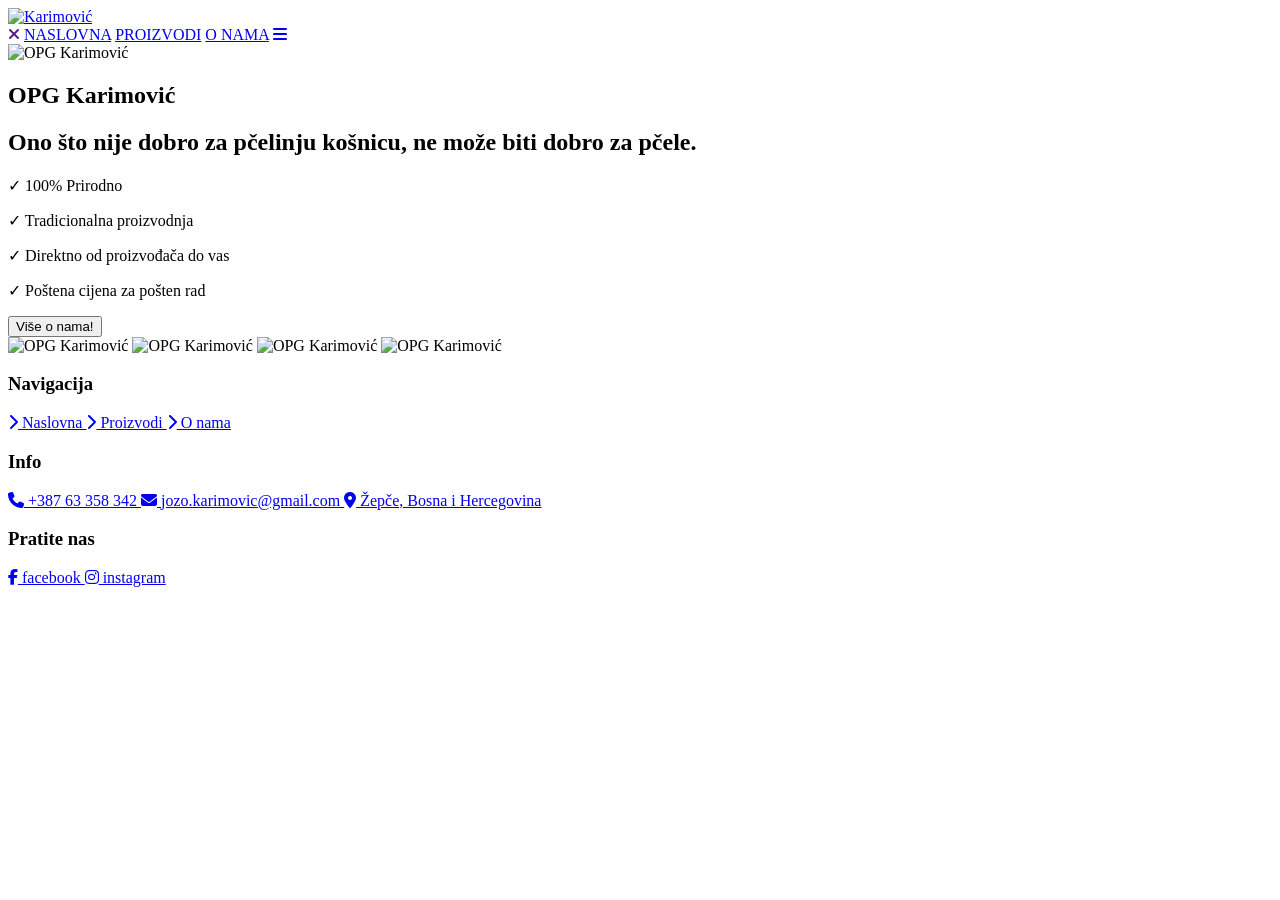
==== index.html @ c3ba85f7 "Add files via upload" ====
<!DOCTYPE html>
<html lang="en">
<head>
   <meta charset="UTF-8">
   <meta name="viewport" content="width=device-width, initial-scale=1.0">
   <title>OPG Karimović</title>
   <link rel="stylesheet" href="https://cdnjs.cloudflare.com/ajax/libs/font-awesome/6.1.1/css/all.min.css">
   <link rel="stylesheet" href="css/style.css">
   <script src="js/script.js"></script>
   <link rel="icon" type="image/x-icon" href="images/favicon.ico">

</head>
<body>
   
<!-- header  -->

<header class="header">

   <section class="flex">

      <a href="index.html" class="logo"><img src="images/logo.png" alt="Karimović"></a>

      <nav class="topnav" id="topnav">
         
            <a href="" class="icon2"><i class="fas fa-times"></i></a>
             <a href="index.html">NASLOVNA</a>
             <a href="proizvodi.html">PROIZVODI</a>
             <a href="onama.html">O NAMA</a>
             <a href="javascript:void(0);" class="icon" onclick="myFunction()">
                 <i class="fa fa-bars"></i>
             </a>
         </ul>
     </nav>
   </section>

</header>

<!-- header image -->

<div class="header-image">
   <img src="images/header.jpg" alt="OPG Karimović">
</div>

<!-- home   -->

<section class="home" id="home">

   <div class="row">

      <div class="content">
         <h1><span>OPG Karimović</span></h1>
         <h2>Ono što nije dobro za pčelinju košnicu, ne može biti dobro za pčele.</h2>
         <p><span>&check; 100% Prirodno</span></p>
         <p><span>&check; Tradicionalna proizvodnja</span></p>
         <p><span>&check; Direktno od proizvođača do vas</span></p>
         <p><span>&check; Poštena cijena za pošten rad</span></p>
      <a href="onama.html"><button class="btn">
         Više o nama!
      </button></a>
      </div>
      

      <div class="image">
         <div class="slideshow">
            <img src="images/poster_V1.png" class="slide active" alt="OPG Karimović">
            <img src="images/poster_V2.png" class="slide" alt="OPG Karimović">
            <img src="images/poster_V3.png" class="slide" alt="OPG Karimović">
            <img src="images/poster_V4.png" class="slide" alt="OPG Karimović">
         </div>
      </div>

   </div>

</section>


<!-- footer -->

<footer>

   <div class="box-container">

       <div class="box">
           <h3>Navigacija</h3>
           <a href="index.html"> <i class="fas fa-chevron-right"></i> Naslovna </a>
           <a href="proizvodi.html"> <i class="fas fa-chevron-right"></i> Proizvodi </a>
           <a href="onama.html"> <i class="fas fa-chevron-right"></i> O nama </a>
       </div>

       <div class="box">
           <h3>Info</h3>
           <a href="#"> <i class="fas fa-phone"></i> +387 63 358 342 </a>
           <a href="mailto:jozo.karimovic@gmail.com"> <i class="fas fa-envelope"></i> jozo.karimovic@gmail.com </a>
           <a href="https://goo.gl/maps/Akxqu9mSqQsVGUqTA"> <i class="fas fa-map-marker-alt"></i> Žepče, Bosna i Hercegovina </a>
       </div>

       <div class="box">
           <h3>Pratite nas</h3>
           <a href="https://www.facebook.com"> <i class="fab fa-facebook-f"></i> facebook </a>
           <a href="https://www.instagram.com"> <i class="fab fa-instagram"></i> instagram </a>
         
       </div>

   </div>
</footer>
</body>
</html>
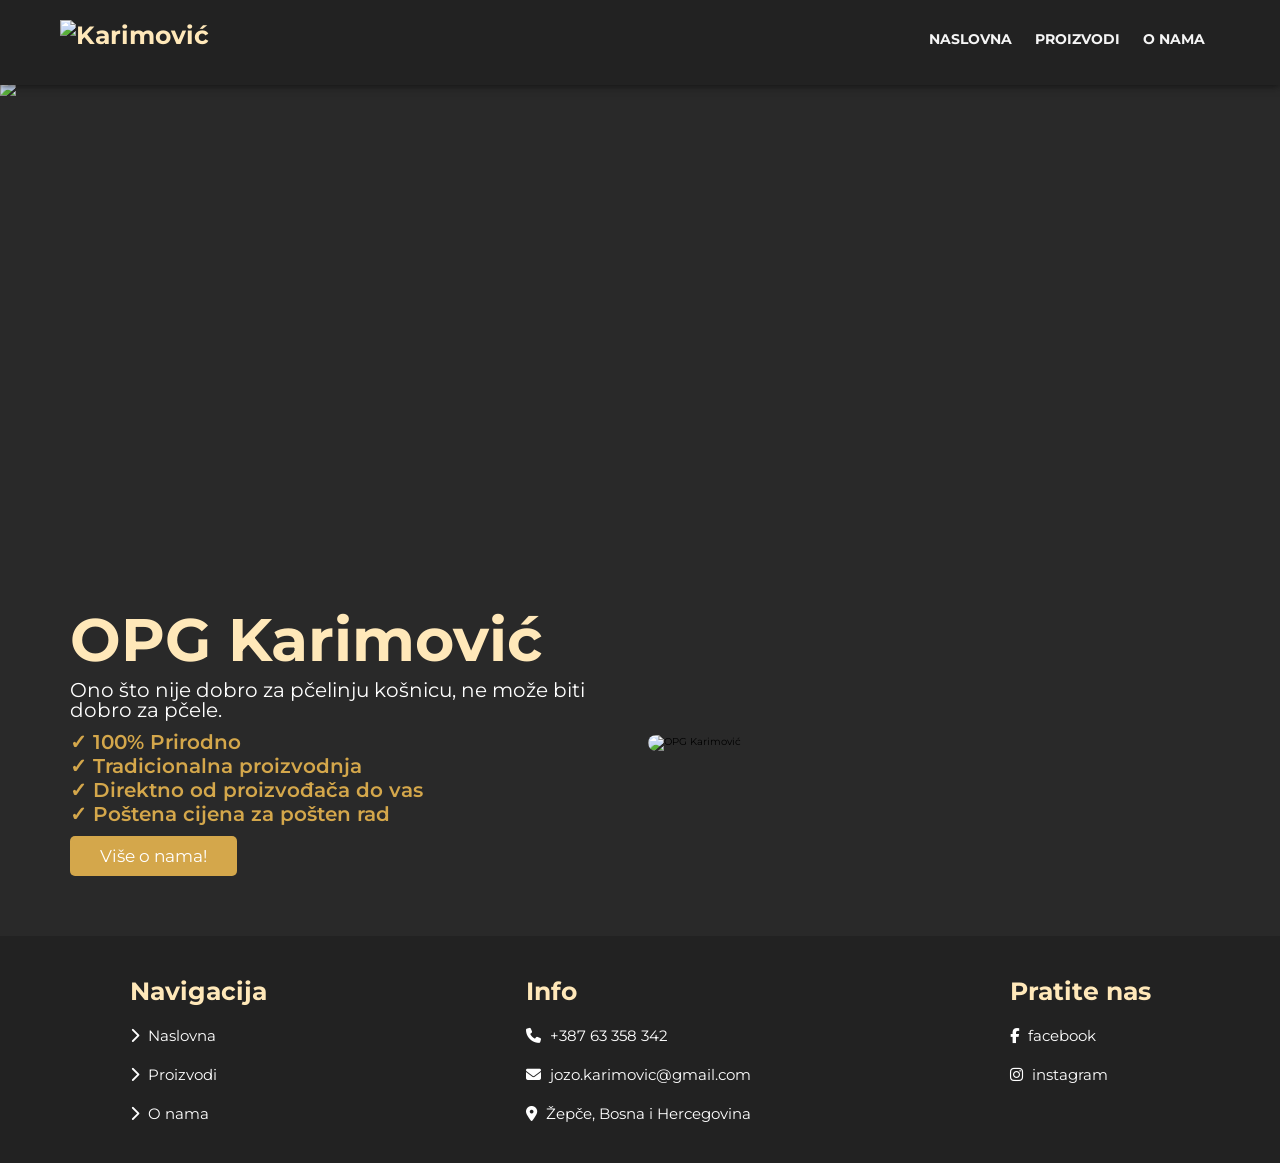
==== commit 69e18dc9: "Update index.html" ====
--- a/index.html
+++ b/index.html
@@ -62,10 +62,10 @@
 
       <div class="image">
          <div class="slideshow">
-            <img src="images/poster_V1.png" class="slide active" alt="OPG Karimović">
-            <img src="images/poster_V2.png" class="slide" alt="OPG Karimović">
-            <img src="images/poster_V3.png" class="slide" alt="OPG Karimović">
-            <img src="images/poster_V4.png" class="slide" alt="OPG Karimović">
+            <img src="images/poster_V1.jpg" class="slide active" alt="OPG Karimović">
+            <img src="images/poster_V2.jpg" class="slide" alt="OPG Karimović">
+            <img src="images/poster_V3.jpg" class="slide" alt="OPG Karimović">
+            <img src="images/poster_V4.jpg" class="slide" alt="OPG Karimović">
          </div>
       </div>
 
@@ -104,4 +104,4 @@
    </div>
 </footer>
 </body>
-</html>+</html>
--- a/css/style.css
+++ b/css/style.css
@@ -0,0 +1,600 @@
+@import url('https://fonts.googleapis.com/css2?family=DM+Sans:ital,opsz,wght@0,9..40,100..1000;1,9..40,100..1000&family=Montserrat:ital,wght@0,100..900;1,100..900&display=swap');
+
+*{
+   font-family: 'Montserrat', sans-serif;
+   margin:0; padding:0;
+   box-sizing: border-box;
+   outline: none; border:none;
+   text-decoration: none;
+   transition: .2s linear;
+}
+
+html{
+   overflow-x: hidden;
+   font-size: 62.5%;
+   scroll-behavior: smooth;
+   scroll-padding-top: 8rem;
+}
+
+body{
+   background-color: #292929;
+}
+
+section{
+   margin:0 auto;
+   padding:2rem;
+   max-width:1200px;
+}
+
+.heading{
+   margin-bottom: 2.5rem;
+   text-align: center;
+   font-size: 4rem;
+   color:#FFF;
+   text-transform: uppercase;
+}
+
+.heading span{
+   color:#FFE8B9;
+   text-transform: uppercase;
+}
+
+.header{
+   
+   position: fixed;
+   top:0; 
+   left:0; 
+   right:0;
+   z-index: 1000;
+   background-color: #222222;
+   box-shadow:0px 0px 8px #0e0e0e;
+}
+
+.header .flex{
+   position: relative;
+   display: flex;
+   align-items: center;
+   justify-content: space-between;
+}
+
+.header-image{
+   margin-top: 8rem;  
+   width: 100%;
+   line-height: 0;
+}
+
+.header-image img{
+   width: 100%;
+   height: 45rem;
+   object-fit: cover;
+   display: block;
+}
+
+
+.topnav {
+   position: absolute;
+   top: 3rem;
+   right: 25px;
+   text-align: right;
+}
+
+.topnav a {
+   text-decoration: none;
+   color:whitesmoke;
+   text-transform: uppercase;
+   font-size: 14px;
+   font-weight: 700;
+   padding: 0px 10px;
+}
+
+
+.topnav a:hover {
+   color: #FFE8B9;
+}
+
+.topnav a.icon {
+   display: none;
+}
+
+.topnav a.icon2 {
+   display: none;
+}
+
+
+.header .flex .navbar a{
+   margin-left: 2rem;
+   color:#FFF;
+   font-size: 2rem;
+}
+
+.header .flex .navbar a:hover{
+   color:#FFE8B9;
+}
+
+.header .flex .logo{
+   font-size: 2.5rem;
+   color:#FFE8B9;
+   font-family: 'DM Sans', sans-serif;
+   font-weight: bold;
+   display: flex;         
+   align-items: center;    
+}
+
+.header .flex .logo img{   
+   height: 4.5rem;
+   width: auto;
+   display: block;
+}
+
+
+.home{
+   margin-top: 6rem;
+}
+
+.home .row{
+   display: flex;
+   align-items: center;
+   flex-wrap: wrap-reverse;
+   gap:1.5rem;
+}
+
+.home .row .content{
+   flex:1 1 40rem;
+   text-align: left;
+   padding-left: 1rem;
+}
+
+.home .row .image{
+   flex:1 1 40rem;
+}
+
+.home .row .image img{
+   width: 100%;
+   border-radius: 3rem;;
+}
+
+.home .row .image .slideshow {
+      position: relative;
+      width: 100%;
+}
+
+.home .row .image .slideshow .slide {
+      display: none;
+      width: 100%;
+      opacity: 0;
+      transition: opacity 1s ease-in-out;
+}
+   
+.home .row .image .slideshow .slide.active {
+      display: block;
+      opacity: 1;
+}
+
+.home .row .content h1{
+   margin-bottom: 1rem;
+   font-size: 6rem;
+   color:#FFF;
+   line-height: 1;
+}
+
+.home .row .content h1 span{
+   color:#FFE8B9;
+}
+
+.home .row .content h2{
+   margin-bottom: 1rem;
+   font-size: 2rem;
+   color:#FFF;
+   line-height: 1;
+   font-weight: 400;
+}
+
+.home .row .content p span {
+   font-size: 2rem;
+   color: #d4a74b;
+   font-weight:600;
+}
+
+.about {
+   display: flex;
+   margin-top: 1rem;
+   align-items:center;
+   flex-wrap: wrap;
+}
+ 
+ 
+.about .content {
+   flex: 1 1 42rem;
+   padding: 4rem;
+}
+
+.about .content h2 {
+   font-size: 2.4rem;
+   color:#d4a74b;
+}
+ 
+ .about .content h3 {
+   font-size: 3rem;
+   text-transform: uppercase;
+   color: #FFF;
+   padding-bottom: 1rem;
+ }
+ 
+ 
+ .about .content h4 {
+   font-size: 2rem;
+   text-transform: uppercase;
+   color: #FFF;
+   padding-bottom: 2rem;
+   padding-top: 2rem;
+ }
+
+ .about .content p {
+   font-size: 2rem;
+   color: #fff;
+   padding: 1rem 0;
+   line-height: 2;
+ }
+
+.about .image .slideshow img {
+   width: 100%;
+   
+   border-radius: 3rem;;
+}
+
+.about .image .slideshow {
+      position: relative;
+      width: 100%;
+}
+
+.about .image .slideshow .slide {
+      display: none;
+      width: 100%;
+      opacity: 0;
+      transition: opacity 1s ease-in-out;
+}
+
+.about .image .slideshow .slide.active {
+      display: block;
+      opacity: 1;
+}
+
+.about a {
+   color: white;
+}
+
+.about a:hover {
+   color:#d4a74b;
+}
+
+footer{
+   background-color: #222222;
+   padding-bottom: 3rem;
+   padding-top: 3rem;
+   margin-top: 4rem;
+}
+
+footer .box-container{
+   display: flex;
+   justify-content: space-around;
+}
+
+footer .box-container .box h3{
+   font-size: 2.5rem;
+   color: #FFE8B9;
+   padding: 1rem 0;
+}
+
+footer .box-container .box a{
+   display: block;
+   font-size: 1.5rem;
+   padding: 1rem 0;
+   color: white;
+   
+}
+
+footer .box-container .box a i{
+   padding-right: .5rem;
+}
+
+footer .box-container .box a:hover i{
+   padding-right:2rem;
+}
+
+.products{
+   margin-top: 2.5rem;
+}
+.products .box-container {
+   display: flex;
+   flex-wrap: wrap;      
+   justify-content: center; 
+   padding-top: 3rem;
+   gap: 1rem;               
+ }
+
+.products .box-container .box {
+   text-align: center;
+   background: #fff;
+   box-shadow: 0 0.5rem 1rem rgba(0, 0, 0, 0.2);
+   border-radius: .5rem;
+   margin: 1rem;
+   flex: 1 1 28rem; 
+   max-width: 32rem; 
+ }
+
+ .products .box-container .box:hover {
+   background-color:#FFE8B9;
+   transition-timing-function: ease; 
+ }
+ 
+ 
+ .products .box-container .box .image {
+   position: relative;
+   overflow: hidden; 
+ }
+ 
+.products .box-container .box .image img {
+   width: 100%;         
+   height: 30rem;
+   object-fit: cover;    
+   animation: fadeIn .2s linear;
+   border-radius: 0.5rem;
+ }
+ 
+ 
+ .products .box-container .box .image .icons a {
+   display: block;
+   margin-top: 1rem;
+   height: 4.5rem;
+   width: 4.5rem;
+   line-height: 4.5rem;
+   font-size: 1.7rem;
+   border-radius: 50%;
+   color: #fff;
+ }
+ 
+ .products .box-container .box .content {
+   padding: 2rem;
+ }
+ 
+
+ .products .box-container .box .content h3 {
+   font-size: 2rem;
+   color: #333;
+ }
+ 
+
+ .products .box-container .box .content .price {
+   font-size: 2.2rem;
+   color: black;
+   padding-bottom: .7rem;
+   padding-top: .5rem;
+ }
+ 
+ .products .box-container .box .content .price span {
+   color: #666;
+   font-size: 1.5rem;
+   text-decoration: line-through;
+ }
+ 
+ .products .box-container .box .content .stars i {
+   font-size: 1.7rem;
+   color: gold;
+ }
+ 
+.products h2 {
+   color:white;
+   font-size: 3rem;
+   text-align: center;
+   font-weight: 400;
+}
+
+.products h2 span {
+   color:#FFE8B9;
+}
+
+ .overlay {
+   position: absolute;
+   top: 0;
+   bottom: 0;
+   left: 0;
+   right: 0;
+   opacity: 0;
+   transition: .5s ease;
+   background-color: rgba(51, 51, 51, 0.89);
+ }
+ 
+ .products .box-container .box:hover .overlay {
+   opacity: 1;
+ }
+ 
+ .img_text {
+   color: #d4a74b;
+   font-size: 30px;
+   top:40%;
+   bottom: 100%;
+   left: 50%;
+   position: absolute;
+   transform: translate(-50%, -50%);
+   text-align: center;
+   font-weight: bold;
+ }
+
+ .btn {
+   margin-top: 1rem;
+   display: inline-block;
+   border-radius: .5rem;
+   padding: 1rem 3rem;
+   font-size: 1.7rem;
+   color: #fff;
+   cursor: pointer;
+   background: #d4a74b;
+ }
+/* media query  */
+
+@media (max-width:990px){
+
+   html{
+      font-size: 55%;
+      overflow-x: hidden;
+   }
+
+   .home {
+      margin-bottom: -23rem;
+   }
+
+   .home .row .content h3{
+      font-size: 8rem;
+   }
+
+   .products{
+      margin-top: 10rem;
+   }
+   
+   .products .box-container {
+      display: flex;
+      justify-content: space-evenly;
+      flex-wrap: wrap;
+    }
+
+    footer {
+       margin-top: 30rem;
+    }
+    .about {
+       margin-bottom: -20rem;
+    }
+
+    
+   .products {
+      margin-bottom: -26rem;
+   }
+
+
+}
+
+@media (max-width:770px){
+
+
+   .home .row .content h3{
+      font-size: 6rem;
+   }
+
+
+   .header-image img{
+      height: 30rem;
+   }
+   
+   .products {
+      margin-bottom: -20rem;
+   }
+
+
+}
+
+@media (max-width:450px){
+
+   html{
+      font-size: 50%;
+      overflow-x: hidden;
+   }
+   
+   .home .row .content h3{
+      font-size: 5rem;
+   }
+
+   .heading{
+      font-size: 3rem;
+   }
+
+
+   .header-image img{
+      height: 10rem;
+   }
+}
+
+@media screen and (max-width:640px) {
+
+   html {
+   overflow-x: hidden;
+   }
+
+   .topnav {
+       width: auto;
+       display:inline-block;
+       background-color: #202020;
+       border-radius: 3rem;
+   }
+
+   .topnav a {
+       display: none;
+
+   }
+
+   .topnav a.icon {
+       display:block;
+       font-size: 22px;
+   }
+
+   .topnav.responsive a {
+       display: block;
+       width: 250px;
+       text-align:center;
+       padding: 30px 0;
+   }
+
+   .topnav.responsive a:hover {
+       background-color: #696969;
+       border-radius: 3rem;
+   }
+
+   .topnav.responsive a.icon {
+       display: none;
+       padding-top: -1rem;
+   }
+
+   .box-container {
+      flex-direction: column;
+   }
+
+   .products .box-container {
+   align-items: center;  
+   }
+
+   footer .box-container {
+      flex-direction: column;
+      padding-left: 5rem;
+   }
+
+   footer {
+      margin-top: -6rem;
+   }
+
+   .products {
+      margin-bottom: 10rem;
+   }
+
+   .header-image img{
+      height: 26rem;
+   }
+
+   .about .image {
+      margin-bottom: 20rem;
+   }
+
+   
+   .home .row .image img{
+      margin-bottom: 3rem;
+   }
+
+   .home .row .content {
+      margin-bottom: 25rem;
+   }
+}
+
+
+@media screen and (max-width:400px) {
+   .header {
+      width: 390px;
+   }
+   
+}
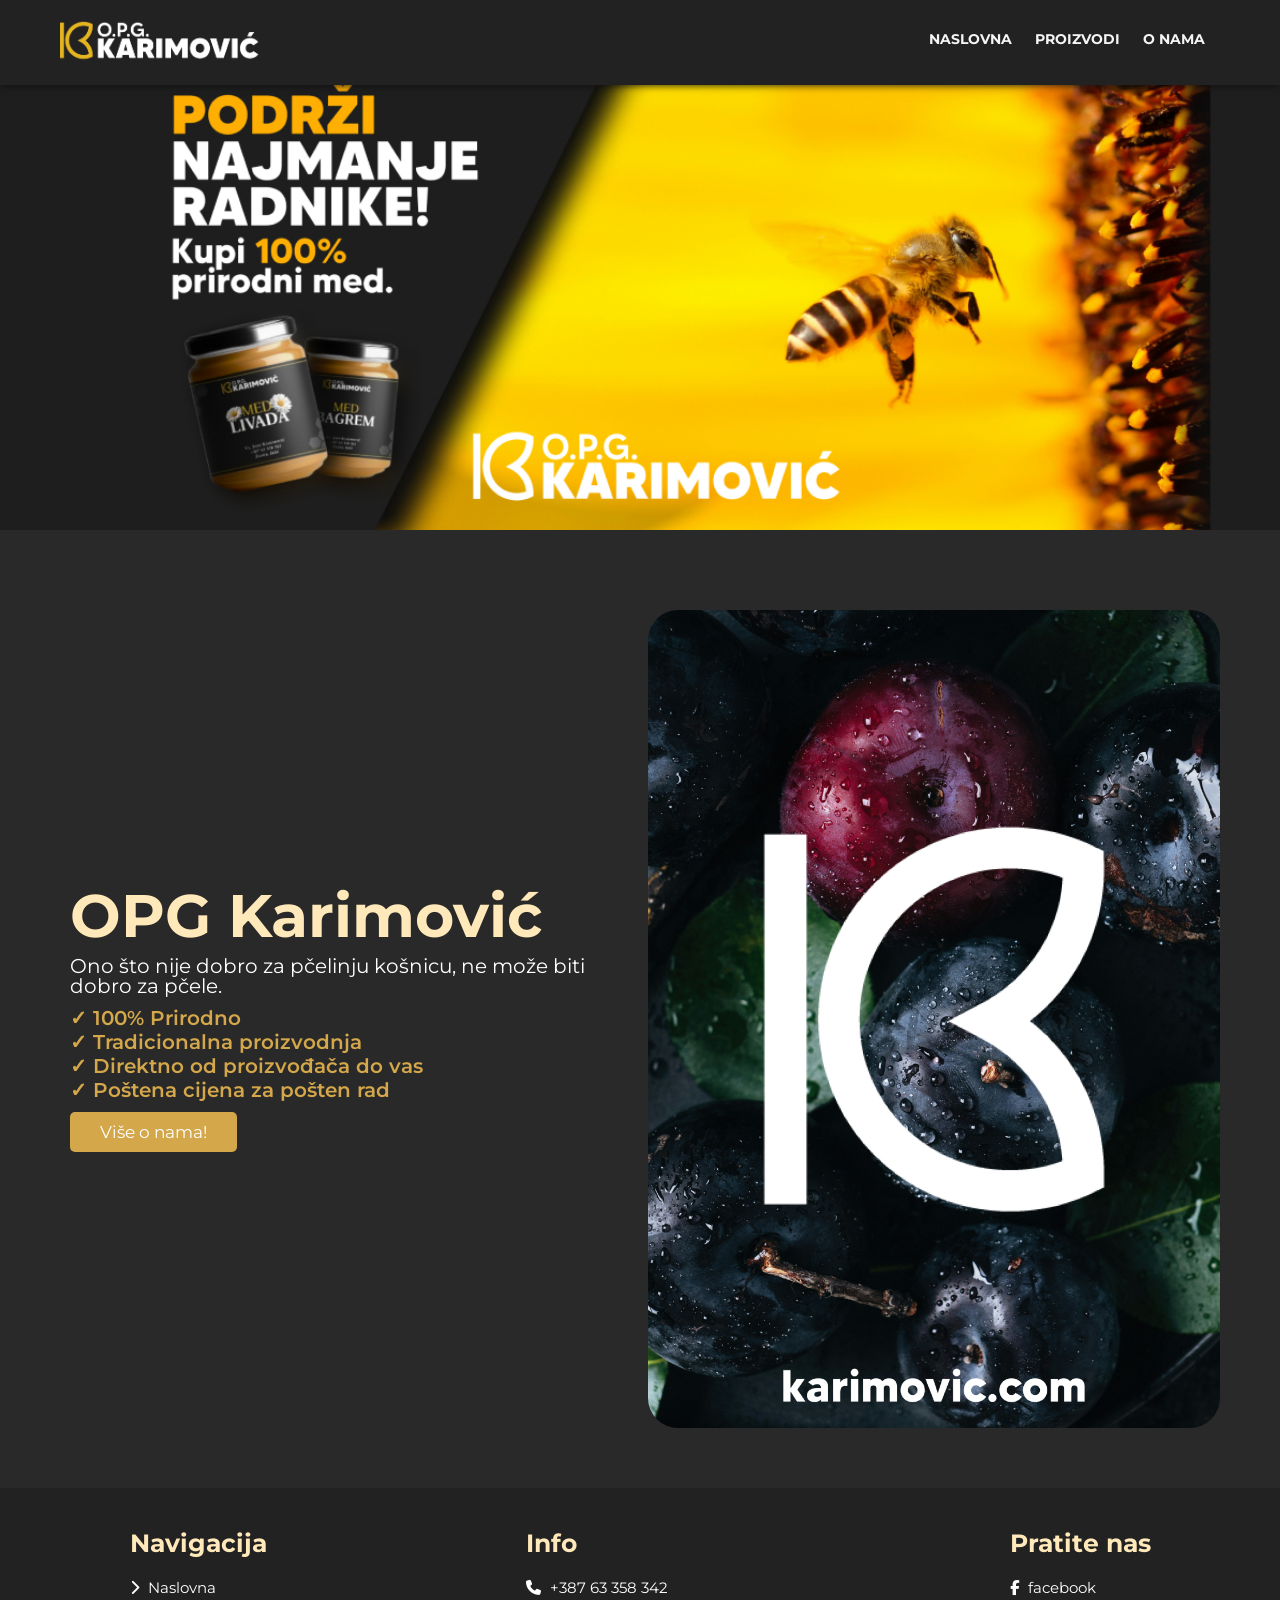
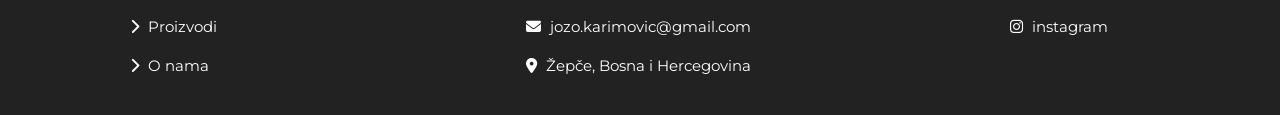
==== commit dac39e81: "Update index.html" ====
--- a/index.html
+++ b/index.html
@@ -62,10 +62,10 @@
 
       <div class="image">
          <div class="slideshow">
-            <img src="images/poster_V1.jpg" class="slide active" alt="OPG Karimović">
-            <img src="images/poster_V2.jpg" class="slide" alt="OPG Karimović">
-            <img src="images/poster_V3.jpg" class="slide" alt="OPG Karimović">
-            <img src="images/poster_V4.jpg" class="slide" alt="OPG Karimović">
+            <img src="images/Poster_V1.jpg" class="slide active" alt="OPG Karimović">
+            <img src="images/Poster_V2.jpg" class="slide" alt="OPG Karimović">
+            <img src="images/Poster_V3.jpg" class="slide" alt="OPG Karimović">
+            <img src="images/Poster_V4.jpg" class="slide" alt="OPG Karimović">
          </div>
       </div>
 
